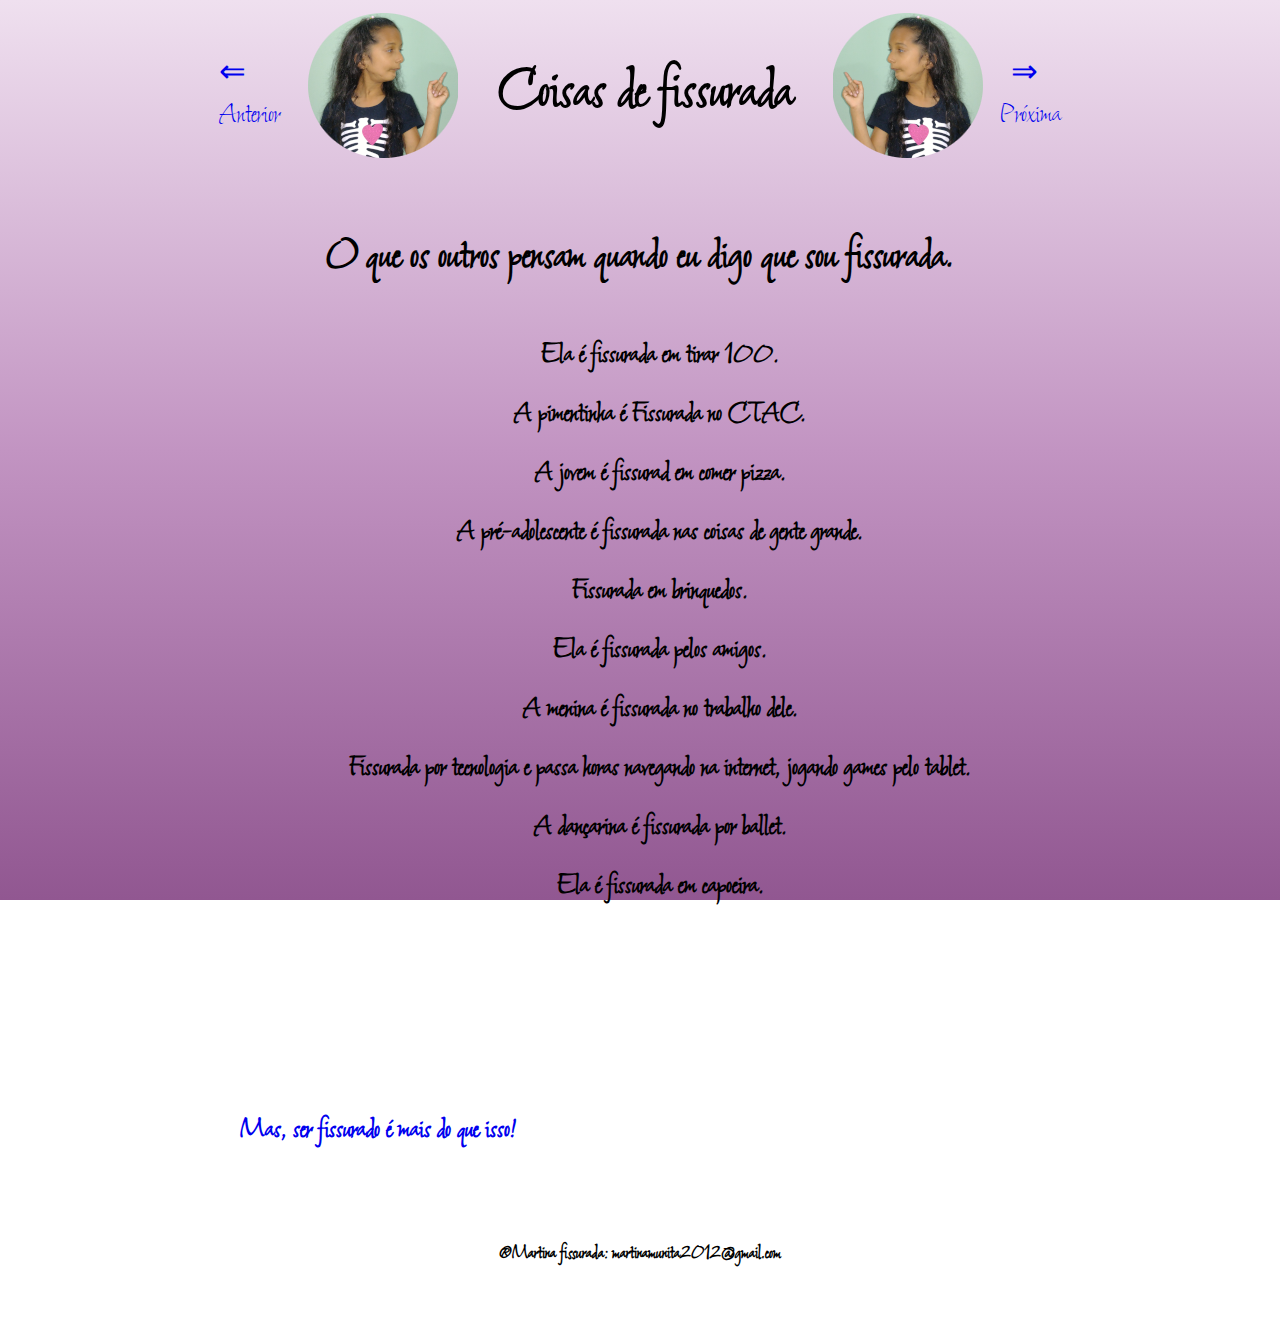
==== pagina2.html @ 1572c275 "atualização" ====
<!DOCTYPE html>
<html lang="pt-br">
<head>
    <meta charset="UTF-8">
    <meta http-equiv="X-UA-Compatible" content="IE=edge">
    <meta name="viewport" content="width=device-width, initial-scale=1.0">
    <link rel="stylesheet" href="style.css">
    <link rel="shortcut icon" href="favicon.ico" type="image/x-icon">
    <link rel="apple-touch-icon" href="apple-touch-icon.png">
    <title>Martina Fissurada</title>
    <script src="script.js" language="js"></script>
</head>
<body>
    <main>
        <header>        
                <table id="theader">
                    <tr id="rheader">
                        <td><a href="index.html">&lArr;<br>Anterior</a>&nbsp;&nbsp;</td>
                        <td id="dheader">&nbsp;&nbsp;<img id="right" src="MunitaRight.png" alt="">&nbsp;&nbsp;</td>
                        <td id="dheader">
                            <h1 id="paragr">&nbsp;&nbsp;Coisas de fissurada&nbsp;&nbsp;</h1>
                        </td>
                        <td id="dheader">&nbsp;&nbsp;<img id="left" src="MunitaLeft2.png" alt="">&nbsp;&nbsp;</td>
                        <td>&nbsp;&nbsp;<a href="pagina3.html">&rArr;<br>Próxima</a></td>
                    </tr>
                </table>        
        </header>
        <section>
            <h2> O que os outros pensam quando eu digo que sou fissurada.</h2>
            <ul>
                <li>Ela é fissurada em tirar 100.</li>
                <li> A pimentinha é Fissurada no CTAC.</li>
                <li>A jovem é fissurad em comer pizza.</li>
                <li>A pré-adolescente é fissurada nas coisas de gente grande.</li>
                <li>Fissurada em brinquedos.</li>
                <li>Ela é fissurada pelos amigos.</li>
                <li>A menina é fissurada no trabalho dele.</li>
                <li>Fissurada por tecnologia e passa horas navegando na internet, jogando games pelo tablet.</li>
                <li>A dançarina é fissurada por ballet.</li>
                <li>Ela é fissurada em capoeira.<br> <iframe width="auto" height="auto" src="https://www.youtube.com/embed/_1G6m0-C_5g" title="YouTube video player" frameborder="0" allow="accelerometer; autoplay; clipboard-write; encrypted-media; gyroscope; picture-in-picture" allowfullscreen></iframe>
                <iframe width="auto" height="auto" src="https://www.youtube.com/embed/StAYMp_6e7Y" title="YouTube video player" frameborder="0" allow="accelerometer; autoplay; clipboard-write; encrypted-media; gyroscope; picture-in-picture" allowfullscreen></iframe></li>
            </ul>
            <p><a href="pagina3.html">Mas, ser fissurado é mais do que isso!</a></p>
        </section>
    

        <footer>
            <h6>&reg;Martina fissurada: martinamunita2012@gmail.com</h6>
        </footer>

    </main>
</body>
</html>
---- style.css ----
@charset "UTF-8";
@font-face {
    font-family: 'shalimar';
    src: url(Shalimar-Regular.ttf);
}
body{
    font-family: 'shalimar';
    background-image:linear-gradient( to bottom, rgb(239, 224, 239), rgb(194, 148, 194), rgb(145, 87, 145));
    background-attachment: fixed;
    font-size: 2em;
}
section{
  margin:auto;
  max-width: 800px;
  padding: 10px;
}
#paragr{
    text-align:center;
}
#theader{
    width: auto;
    margin:auto;
    
}
#rheader{}
    
a{
    text-decoration: none;

}   

#dheader{
    text-align: center;
    
   
}
p{
    list-style-type: none;
    font-weight: 600;
    text-align: justify;
    
}
li{
    list-style-type: none;
    font-weight: 600;
    text-align: center;
    padding: 10px;
}
h2{
    list-style-type: none;
    text-align: center;
    
}
h3{
    list-style-type: none;
    text-align:left;
    padding: 8px;
}
footer{
    margin:auto;
    text-align: center;
}
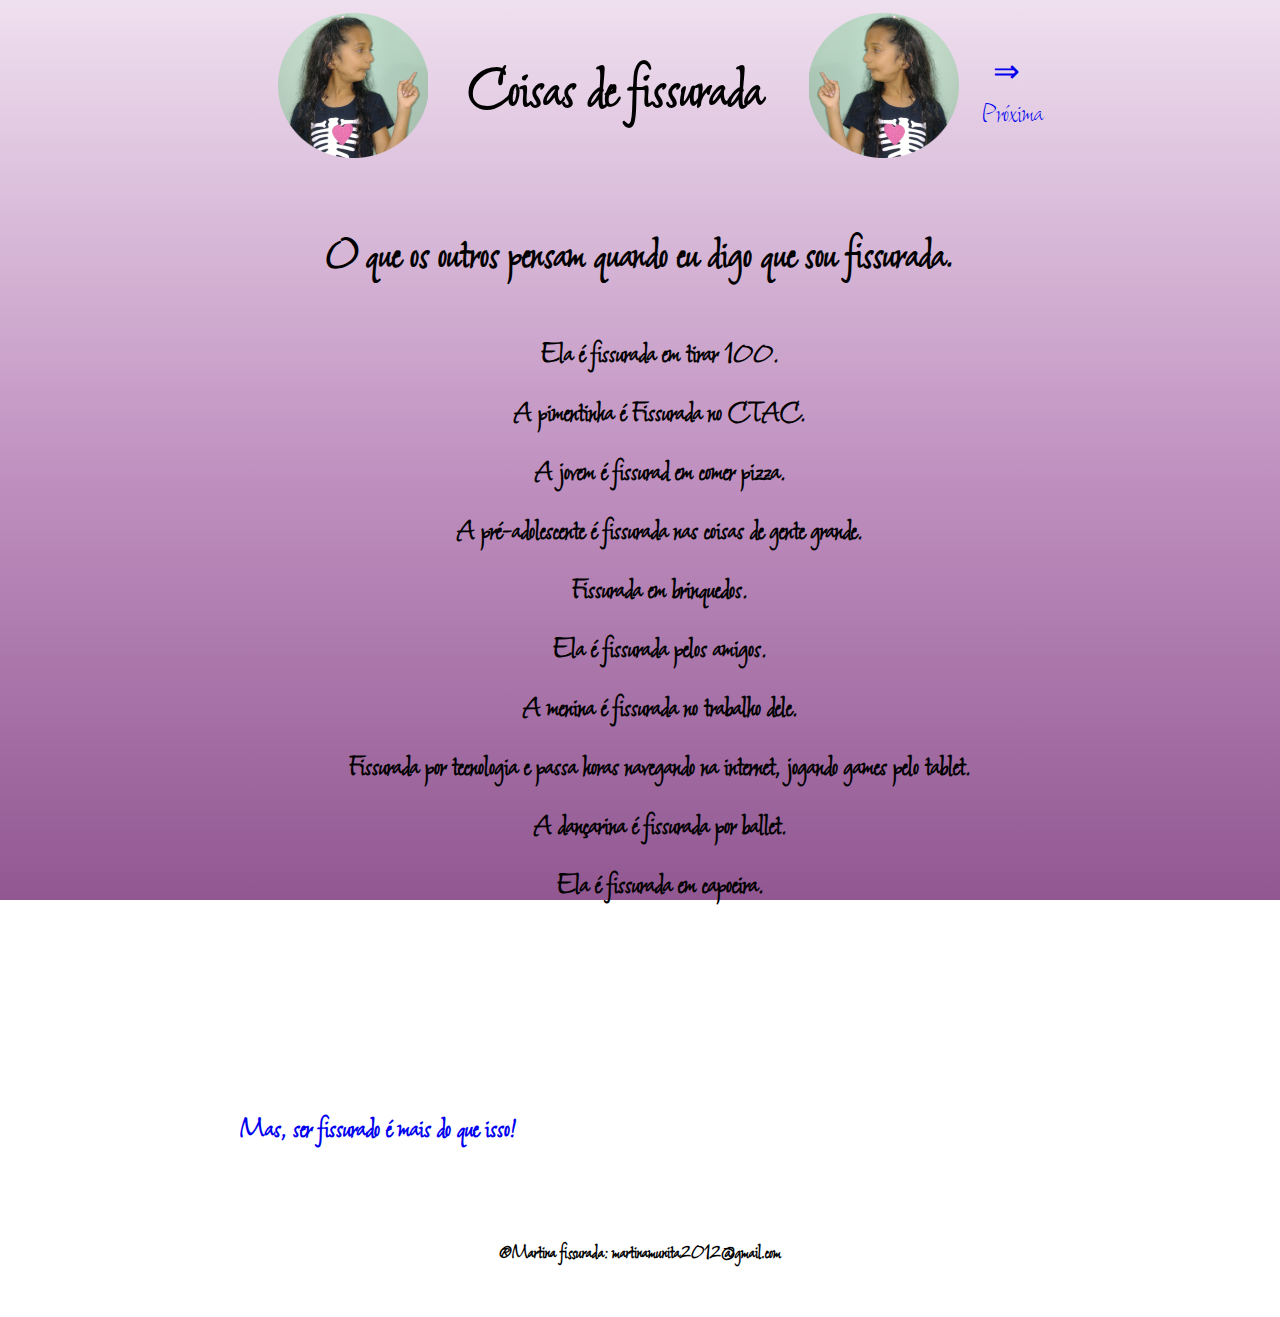
==== commit ca4c492f: "Figura menor" ====
--- a/pagina2.html
+++ b/pagina2.html
@@ -13,17 +13,27 @@
 <body>
     <main>
         <header>        
-                <table id="theader">
-                    <tr id="rheader">
-                        <td><a href="index.html">&lArr;<br>Anterior</a>&nbsp;&nbsp;</td>
-                        <td id="dheader">&nbsp;&nbsp;<img id="right" src="MunitaRight.png" alt="">&nbsp;&nbsp;</td>
-                        <td id="dheader">
-                            <h1 id="paragr">&nbsp;&nbsp;Coisas de fissurada&nbsp;&nbsp;</h1>
-                        </td>
-                        <td id="dheader">&nbsp;&nbsp;<img id="left" src="MunitaLeft2.png" alt="">&nbsp;&nbsp;</td>
-                        <td>&nbsp;&nbsp;<a href="pagina3.html">&rArr;<br>Próxima</a></td>
-                    </tr>
-                </table>        
+            <table id="theader">
+                <tr id="rheader">
+                    <td>&nbsp;&nbsp;&nbsp;</td>
+                    <td id="dheader">&nbsp;&nbsp;
+                        <picture>
+                            <source media="(min-width: 600px)" srcset="MunitaRight.png" type="image/png">
+                            <img id="right" src="MunitaRight3.png" alt="Foto Martina">&nbsp;&nbsp;</picture>
+                    </td>
+                    <td id="dheader">
+                        <h1 id="paragr">&nbsp;&nbsp;Coisas de fissurada&nbsp;&nbsp;</h1>
+                    </td>
+                    <td id="dheader">&nbsp;&nbsp;
+                        <picture>
+                            <source media="(min-width: 600px)" srcset="MunitaLeft2.png" type="image/png">
+                            <img id="left" src="MunitaLeft3.png" alt="">
+                        </picture>
+                        &nbsp;&nbsp;
+                    </td>
+                    <td>&nbsp;&nbsp;<a href="pagina2.html">&rArr;<br>Próxima</a></td>
+                </tr>
+            </table>        
         </header>
         <section>
             <h2> O que os outros pensam quando eu digo que sou fissurada.</h2>
--- a/style.css
+++ b/style.css
@@ -17,6 +17,9 @@
 #paragr{
     text-align:center;
 }
+header{
+    width: auto;
+}
 #theader{
     width: auto;
     margin:auto;
@@ -29,7 +32,7 @@
 
 }   
 
-#dheader{
+#dheader, #dheader2{
     text-align: center;
     
    
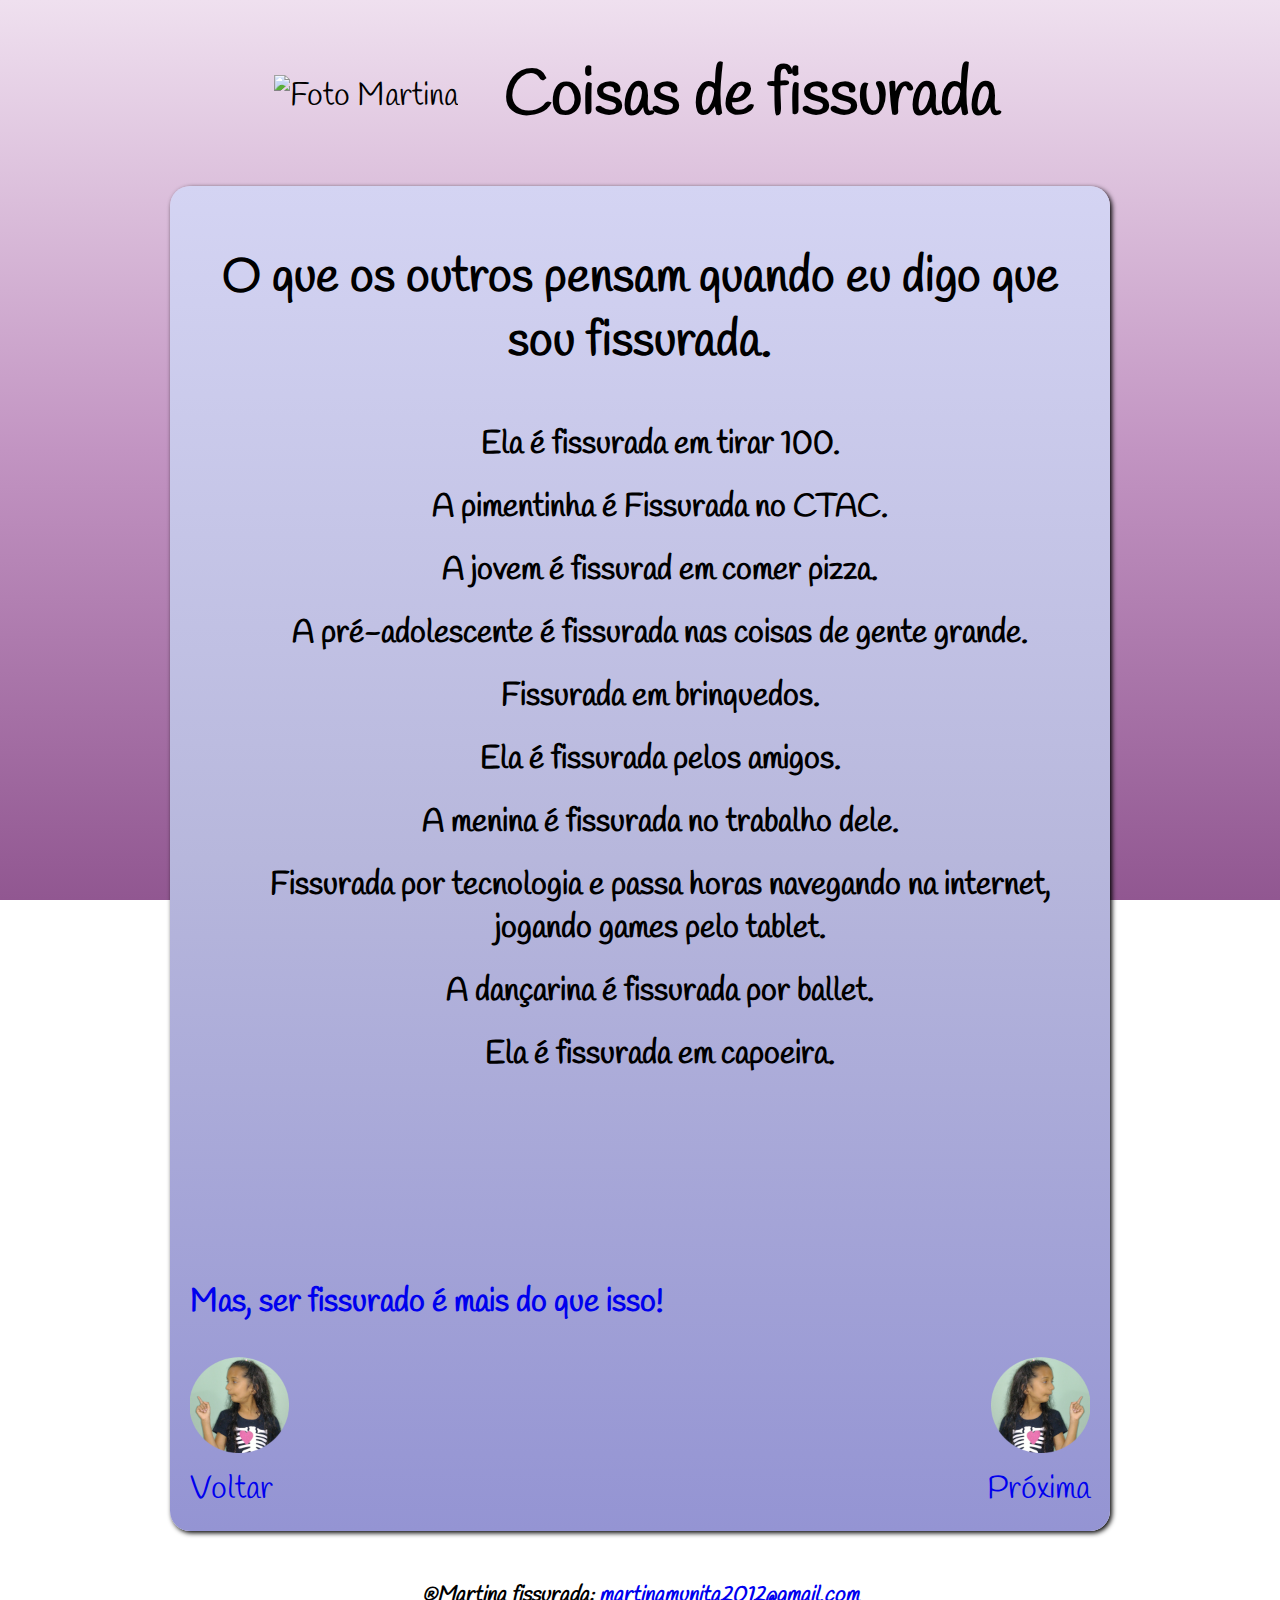
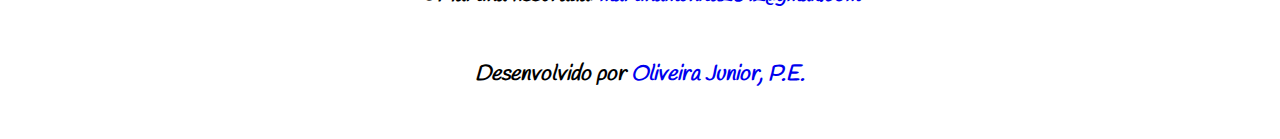
==== commit 0228bd64: "Alteração" ====
--- a/pagina2.html
+++ b/pagina2.html
@@ -4,37 +4,38 @@
     <meta charset="UTF-8">
     <meta http-equiv="X-UA-Compatible" content="IE=edge">
     <meta name="viewport" content="width=device-width, initial-scale=1.0">
-    <link rel="stylesheet" href="style.css">
-    <link rel="shortcut icon" href="favicon.ico" type="image/x-icon">
-    <link rel="apple-touch-icon" href="apple-touch-icon.png">
+    <meta name="description" content="MartinaFissurada">
+    <link rel="stylesheet" href="_css/style.css">
+    <link rel="shortcut icon" href="_imagens/favicon.ico" type="image/x-icon">
+    <link rel="apple-touch-icon" href="_imagens/apple-touch-icon.png">
     <title>Martina Fissurada</title>
-    <script src="script.js" language="js"></script>
+    
 </head>
 <body>
     <main>
         <header>        
             <table id="theader">
                 <tr id="rheader">
-                    <td>&nbsp;&nbsp;&nbsp;</td>
+                   <!-- <td>&nbsp;&nbsp;&nbsp;</td>-->
                     <td id="dheader">&nbsp;&nbsp;
                         <picture>
-                            <source media="(min-width: 600px)" srcset="MunitaRight.png" type="image/png">
-                            <img id="right" src="MunitaRight3.png" alt="Foto Martina">&nbsp;&nbsp;</picture>
+                           <!--<source media="(min-width: 600px)" srcset="/_imagens/MunitaRight2.png" type="image/png">-->
+                            <img id="right" src="_imagens/MunitaRight2.png" alt="Foto Martina" onmouseenter="entrar()" onmouseout="saiu()" onmousemove="mover()" onclick="clicou()">&nbsp;&nbsp;</picture>
                     </td>
-                    <td id="dheader">
+                    <td id="dheader2">
                         <h1 id="paragr">&nbsp;&nbsp;Coisas de fissurada&nbsp;&nbsp;</h1>
                     </td>
-                    <td id="dheader">&nbsp;&nbsp;
+                    <!--<td id="dheader">&nbsp;&nbsp;
                         <picture>
-                            <source media="(min-width: 600px)" srcset="MunitaLeft2.png" type="image/png">
-                            <img id="left" src="MunitaLeft3.png" alt="">
+                            <source media="(min-width: 600px)" srcset="/_imagens/MunitaLeft2.png" type="image/png">
+                            <img id="left" src="/_imagens/MunitaLeft3.png" alt="">
                         </picture>
                         &nbsp;&nbsp;
                     </td>
-                    <td>&nbsp;&nbsp;<a href="pagina2.html">&rArr;<br>Próxima</a></td>
+                    <td>&nbsp;&nbsp;<a href="/_pages/pagina2.html">&rArr;<br>Próxima</a></td>-->
                 </tr>
             </table>        
-        </header>
+    </header>
         <section>
             <h2> O que os outros pensam quando eu digo que sou fissurada.</h2>
             <ul>
@@ -51,13 +52,48 @@
                 <iframe width="auto" height="auto" src="https://www.youtube.com/embed/StAYMp_6e7Y" title="YouTube video player" frameborder="0" allow="accelerometer; autoplay; clipboard-write; encrypted-media; gyroscope; picture-in-picture" allowfullscreen></iframe></li>
             </ul>
             <p><a href="pagina3.html">Mas, ser fissurado é mais do que isso!</a></p>
+            <footer>
+                <!--<table id="theader2">
+                    <tr id="rheader2">
+                        <td id="voltar">
+                            <figure>
+                               
+                                    <p><a href="../index.html"><img src="../_imagens/MunitaLeft3.png" alt=""><br>Voltar</a></p>
+                                    
+                            </figure>
+                        </td>
+                        <td id="avancar">
+                            <figure>
+                               
+                                <p><a href="../index.html"><img src="../_imagens/MunitaRight3.png" alt=""><br>Próxima</a></p>
+                                
+                        </figure>
+                        </td>
+                    </tr>
+                </table>-->
+            <div id="v">
+                
+                
+                    <a   href="index.html"><img src="_imagens/MunitaLeft3.png" alt=""><br>Voltar</a>
+
+            </div>
+            <div id="a">            
+                    <a  href="pagina3.html"><img src="_imagens/MunitaRight3.png" alt=""><br>Próxima</a>
+                    
+                       
+            </div>
+            </footer>
         </section>
     
 
         <footer>
-            <h6>&reg;Martina fissurada: martinamunita2012@gmail.com</h6>
+            <address>
+                <h6>&reg;Martina fissurada: <a href="mailto:martinamunita2012@gmail.com">martinamunita2012@gmail.com</a></h6>
+                <h6>Desenvolvido por <a href="mailto:missao.filosofica@gmail.com">Oliveira Junior, P.E.</a></h6>
+            </address>
         </footer>
 
     </main>
+    <script src="_js/script.js" language="JavaScript" type="text/JavaScript" ></script>
 </body>
 </html>--- a/_css/style.css
+++ b/_css/style.css
@@ -0,0 +1,90 @@
+@charset "UTF-8";
+@font-face {
+    font-family: 'shalimar';
+    src: url(../_fonts/Shalimar-Regular.ttf);
+}
+@font-face {
+    font-family: 'chewi';
+    src: url(../_fonts/Chewy-Regular.ttf);
+}
+@font-face {
+    font-family: 'handlee';
+    src: url(../_fonts/Handlee-Regular.ttf);
+}
+body{
+    font-family: 'handlee', 'Times New Roman', Times, serif;
+    background-image:linear-gradient( to bottom, rgb(239, 224, 239), rgb(194, 148, 194), rgb(145, 87, 145));
+    background-attachment: fixed;
+    font-size: 2em;
+}
+section{
+  background-image:linear-gradient(to bottom, rgb(212, 212, 243),rgb(183, 183, 220),rgb(148, 148, 211) );
+  margin:auto;
+  max-width: 900px;
+  padding: 20px;
+  border-radius: 20px;
+  box-shadow: 2px 2px 5px black;
+}
+#paragr{
+    text-align:center;
+}
+header{
+    width: auto;
+}
+#theader{
+  margin:auto;
+  max-width: 900px;
+      
+}
+#rheader{
+    text-align: center;
+   
+}
+    
+a{
+    text-decoration: none;
+}   
+
+#dheader, #dheader2{
+    text-align: center;
+    
+}
+p{
+    list-style-type: none;
+    font-weight: 600;
+    text-align: justify;
+}
+li{
+    list-style-type: none;
+    font-weight: 600;
+    text-align: center;
+    padding: 10px;
+}
+h2{
+    list-style-type: none;
+    text-align: center;
+    
+}
+h3{
+    list-style-type: none;
+    text-align:left;
+    padding: 8px;
+}
+footer{
+    margin:auto;
+    text-align: center;
+}
+#fig{
+    text-align: center;  
+}
+#v{
+    position:absolute;
+    text-align:left; 
+}   
+#a{   
+    
+    text-align:right;
+
+}
+
+/*#theader2{border: 1px solid black;  }*/